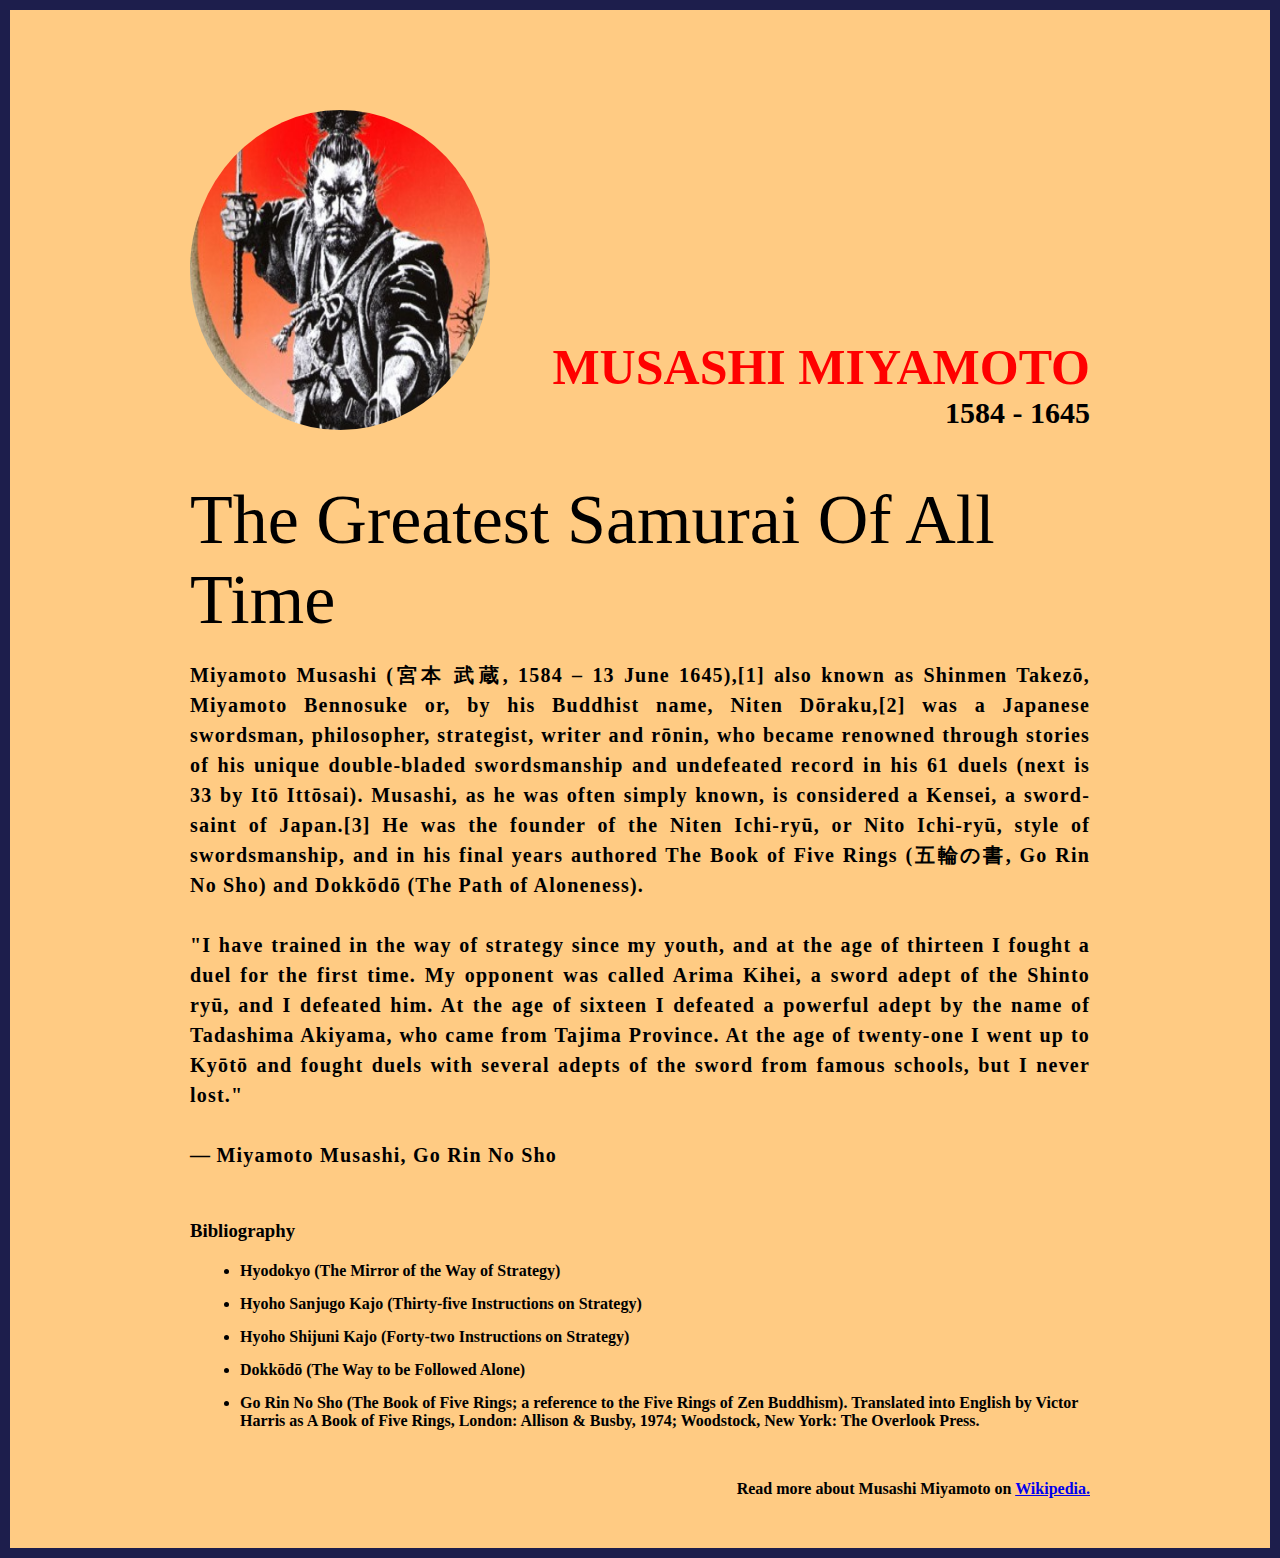
==== Lesson stuff/index.html @ 030a90f7 "Add files via upload" ====
<!DOCTYPE html>
<html lang="en">
  <head>
    <meta charset="UTF-8" />

    <meta http-equiv="X-UA-Compatible" content="IE=edge" />

    <meta name="viewport" content="width=device-width, initial-scale=1.0" />
    <title> Musashi Miyamoto    </title>
    <link rel="stylesheet" href="style.css" />
  </head>
  <body>
    <div class="container">
      <div class="content">
        <section class="top_section">
          <div class="image_container">
            <img src="./image/MM.png" alt="Samurai" />
          </div>
          <div>
            <h1>Musashi Miyamoto            </h1>
            <h4>1584 - 1645</h4>
          </div>
        </section>
        <section class="about_section">
          <h2>The Greatest Samurai Of All Time</h2>
          <p>
            <b>Miyamoto Musashi (宮本 武蔵, 1584 – 13 June 1645),[1] also known as Shinmen Takezō,
               Miyamoto Bennosuke or, by his Buddhist name, Niten Dōraku,[2] was a Japanese swordsman,
                philosopher, strategist, writer and rōnin, who became renowned through stories of his unique 
                double-bladed swordsmanship and undefeated record in his 61 duels (next is 33 by Itō Ittōsai). 
                Musashi, as he was often simply known, is considered a Kensei, a sword-saint of Japan.[3] He was 
                the founder of the Niten Ichi-ryū, or Nito Ichi-ryū, style of swordsmanship, and in his final years
                 authored The Book of Five Rings (五輪の書, Go Rin No Sho) and Dokkōdō (The Path of Aloneness).<br><br>
                "I have trained in the way of strategy since my youth, and at the age of thirteen I fought a duel for the first time. My opponent was called Arima Kihei, a sword adept of the Shinto ryū, and I defeated him. At the age of sixteen I defeated a powerful adept by the name of Tadashima Akiyama, who came from Tajima Province. At the age of twenty-one I went up to Kyōtō and fought duels with several adepts of the sword from famous schools, but I never lost."
<br><br>
                 — Miyamoto Musashi, Go Rin No Sho
          </p>
        </section>
        <section class="biography_section">
          <h3>Bibliography</h3>
          <ul>
            <li>
              Hyodokyo (The Mirror of the Way of Strategy)
            </li>
            <li>
              Hyoho Sanjugo Kajo (Thirty-five Instructions on Strategy)
                        </li>
            <li>
              Hyoho Shijuni Kajo (Forty-two Instructions on Strategy)
            </li>
            <li>
              Dokkōdō (The Way to be Followed Alone)
            </li>
            <li>
              Go Rin No Sho (The Book of Five Rings; a reference to the Five Rings of Zen Buddhism). 
              Translated into English by Victor Harris as A Book of Five Rings, London: Allison & Busby, 1974;
               Woodstock, New York: The Overlook Press.
            </li>
          </ul>
        </section>
        <footer>
          <p>
            Read more about Musashi Miyamoto on
            <a href="https://en.wikipedia.org/wiki/Miyamoto_Musashi">Wikipedia.</a
>
</p>
</footer>
</div>
</div>
</body>
</html>
---- Lesson stuff/style.css ----
* {
    margin: 0;
    padding: 0;
    box-sizing: border-box;
  }
  .container {
    background-color: #ffcb83;
    min-height: 100vh;
    border: 10px solid #1d1e4c;
  }
.content {
    max-width: 900px;
    margin: 0 auto;
  }
.top_section {
    margin-top: 100px;
    display: flex;
    justify-content: space-between;
    align-items: flex-end;
  }
.top_section h1 {
    font-size: 50px;
    font-weight: bold;
    color: #ff0000;
    text-transform: uppercase;
  }
.top_section h4 {
    font-size: 30px;
    text-align: end;
  }
.image_container {
    border-radius: 50%;
    overflow: hidden;
  }
.image_container,
  img {
    width: 300px;
    height: 320px;
  }
.about_section {
    margin-top: 50px;
  }
.about_section h2 {
    font-size: 70px;
    font-weight: 400;
    margin-bottom: 20px;
  }
.about_section p {
    font-size: 20px;
    line-height: 30px;
    letter-spacing: 1.2px;
    text-align: justify;
  }
.biography_section {
    margin: 50px 0;
  }
.biography_section h3 {
    margin-bottom: 20px;
  }
.biography_section ul {
    margin-left: 50px;
  }
.biography_section li {
    margin-bottom: 15px;
  }
  
footer {
    margin: 50px 0;
  }
footer p {
    text-align: end;
  }
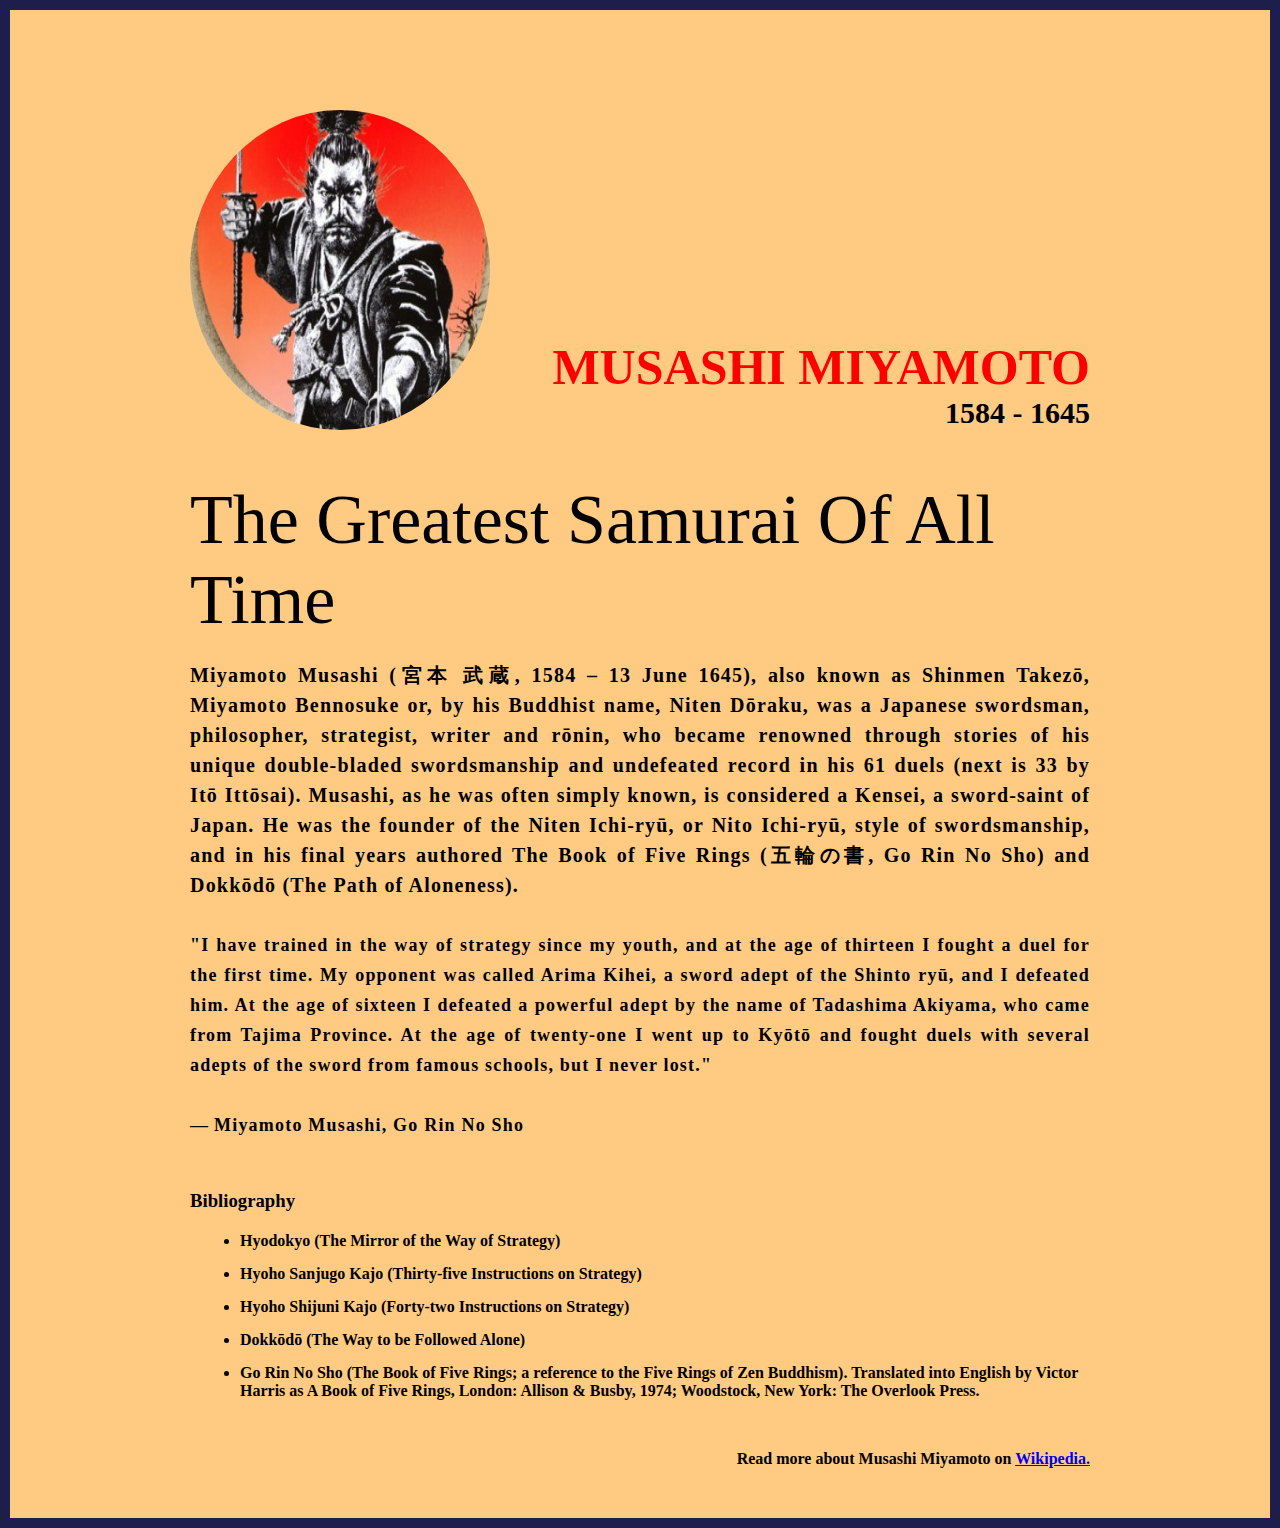
==== commit 9b7399fa: "Add files via upload" ====
--- a/Lesson stuff/index.html
+++ b/Lesson stuff/index.html
@@ -17,25 +17,27 @@
             <img src="./image/MM.png" alt="Samurai" />
           </div>
           <div>
-            <h1>Musashi Miyamoto            </h1>
+            <h1>Musashi Miyamoto</h1>
             <h4>1584 - 1645</h4>
           </div>
         </section>
         <section class="about_section">
           <h2>The Greatest Samurai Of All Time</h2>
           <p>
-            <b>Miyamoto Musashi (宮本 武蔵, 1584 – 13 June 1645),[1] also known as Shinmen Takezō,
-               Miyamoto Bennosuke or, by his Buddhist name, Niten Dōraku,[2] was a Japanese swordsman,
+			<b>Miyamoto Musashi (宮本 武蔵, 1584 – 13 June 1645), also known as Shinmen Takezō,
+               Miyamoto Bennosuke or, by his Buddhist name, Niten Dōraku, was a Japanese swordsman,
                 philosopher, strategist, writer and rōnin, who became renowned through stories of his unique 
                 double-bladed swordsmanship and undefeated record in his 61 duels (next is 33 by Itō Ittōsai). 
-                Musashi, as he was often simply known, is considered a Kensei, a sword-saint of Japan.[3] He was 
+                Musashi, as he was often simply known, is considered a Kensei, a sword-saint of Japan. He was 
                 the founder of the Niten Ichi-ryū, or Nito Ichi-ryū, style of swordsmanship, and in his final years
                  authored The Book of Five Rings (五輪の書, Go Rin No Sho) and Dokkōdō (The Path of Aloneness).<br><br>
+</section>
+<section class="Quote">
                 "I have trained in the way of strategy since my youth, and at the age of thirteen I fought a duel for the first time. My opponent was called Arima Kihei, a sword adept of the Shinto ryū, and I defeated him. At the age of sixteen I defeated a powerful adept by the name of Tadashima Akiyama, who came from Tajima Province. At the age of twenty-one I went up to Kyōtō and fought duels with several adepts of the sword from famous schools, but I never lost."
 <br><br>
                  — Miyamoto Musashi, Go Rin No Sho
           </p>
-        </section>
+</section>
         <section class="biography_section">
           <h3>Bibliography</h3>
           <ul>
--- a/Lesson stuff/style.css
+++ b/Lesson stuff/style.css
@@ -64,6 +64,15 @@
     margin-bottom: 15px;
   }
   
+.Quote {
+	font-family: Cambria, Cochin, Georgia, Times, 'Times New Roman', serif;
+  font-size: 18px;
+  line-height: 30px;
+    letter-spacing: 1.2px;
+    text-align: justify;
+  }
+
+ 
 footer {
     margin: 50px 0;
   }
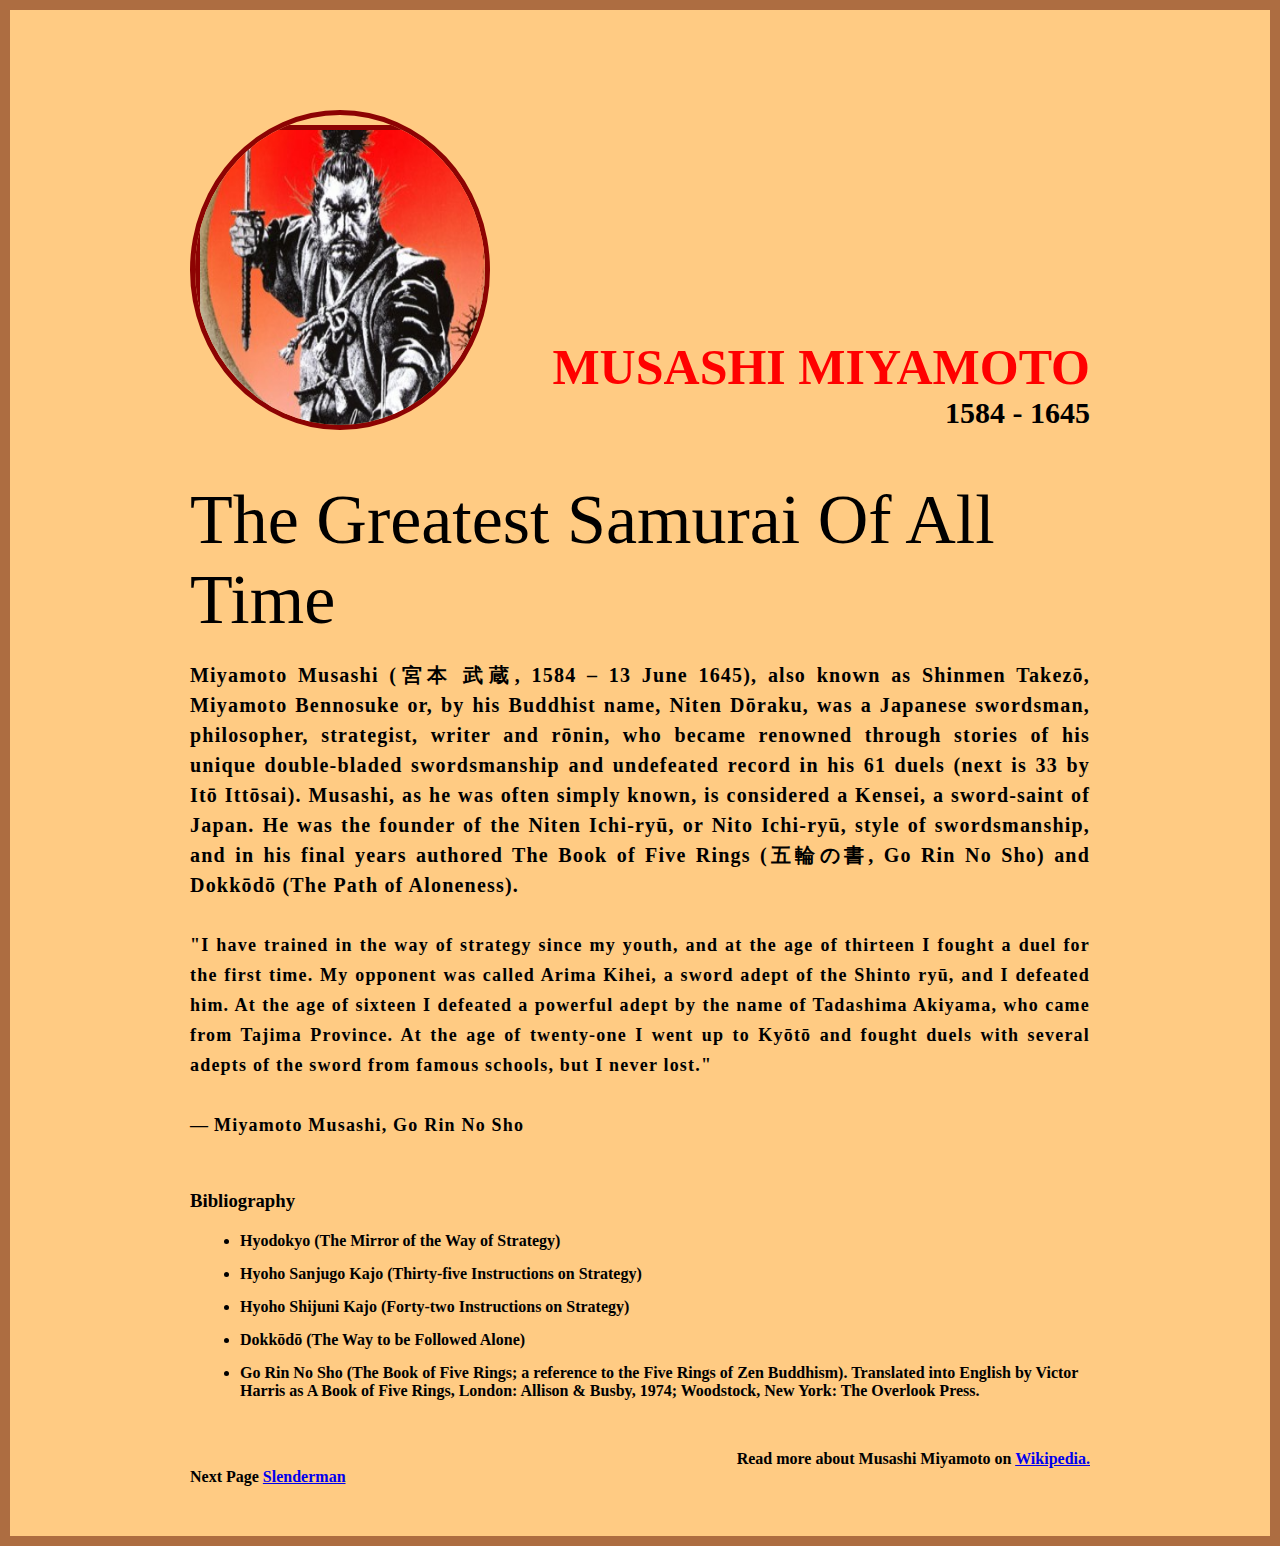
==== commit 00826a02: "Add files via upload" ====
--- a/Lesson stuff/index.html
+++ b/Lesson stuff/index.html
@@ -63,9 +63,10 @@
         <footer>
           <p>
             Read more about Musashi Miyamoto on
-            <a href="https://en.wikipedia.org/wiki/Miyamoto_Musashi">Wikipedia.</a
->
-</p>
+            <a href="https://en.wikipedia.org/wiki/Miyamoto_Musashi">Wikipedia.</a></p>
+            <d><link href="NewDude.html" rel="import" />
+           <b>Next Page </b> <a href="NewDude.html">Slenderman</a></d>
+
 </footer>
 </div>
 </div>
--- a/Lesson stuff/style.css
+++ b/Lesson stuff/style.css
@@ -6,7 +6,12 @@
   .container {
     background-color: #ffcb83;
     min-height: 100vh;
-    border: 10px solid #1d1e4c;
+    border: 10px solid #ad6d41;
+  }
+  .scontainer {
+    background-color: #383838;
+    min-height: 100vh;
+    border: 10px solid #888888;
   }
 .content {
     max-width: 900px;
@@ -24,6 +29,19 @@
     color: #ff0000;
     text-transform: uppercase;
   }
+  .stop_section h1 {
+    font-size: 50px;
+    font-weight: bold;
+    color: #ffffff;
+    text-transform: uppercase;
+    text-align: center;
+  }
+  
+  .stop_section h4 {
+    font-size: 30px;
+    text-align: center;
+  }
+
 .top_section h4 {
     font-size: 30px;
     text-align: end;
@@ -31,11 +49,29 @@
 .image_container {
     border-radius: 50%;
     overflow: hidden;
+    text-align: center;
+  }
+  .simage_container {
+    overflow: hidden;
+    text-align: center;
+    display: block;
+  margin-left: auto;
+  margin-right: auto;
+  margin-top: 10px;
+  width: 50%;    
+  }
+  .simage_container,
+  img {
+    margin-top: 10px;
+    width: 300px;
+    height: 320px;
+      border: 5px solid rgb(141, 3, 3);
   }
 .image_container,
   img {
     width: 300px;
     height: 320px;
+      border: 5px solid rgb(141, 3, 3);
   }
 .about_section {
     margin-top: 50px;
@@ -45,7 +81,19 @@
     font-weight: 400;
     margin-bottom: 20px;
   }
+  .sabout_section h2 {
+    font-size: 70px;
+    font-weight: 400;
+    margin-bottom: 20px;
+    text-align: center;
+  }
 .about_section p {
+    font-size: 20px;
+    line-height: 30px;
+    letter-spacing: 1.2px;
+    text-align: justify;
+  }
+  .sabout_section p {
     font-size: 20px;
     line-height: 30px;
     letter-spacing: 1.2px;
@@ -75,7 +123,10 @@
  
 footer {
     margin: 50px 0;
-  }
-footer p {
-    text-align: end;
+}
+footer p{
+  text-align: end;
+}
+footer d {
+    text-align: start;
   }